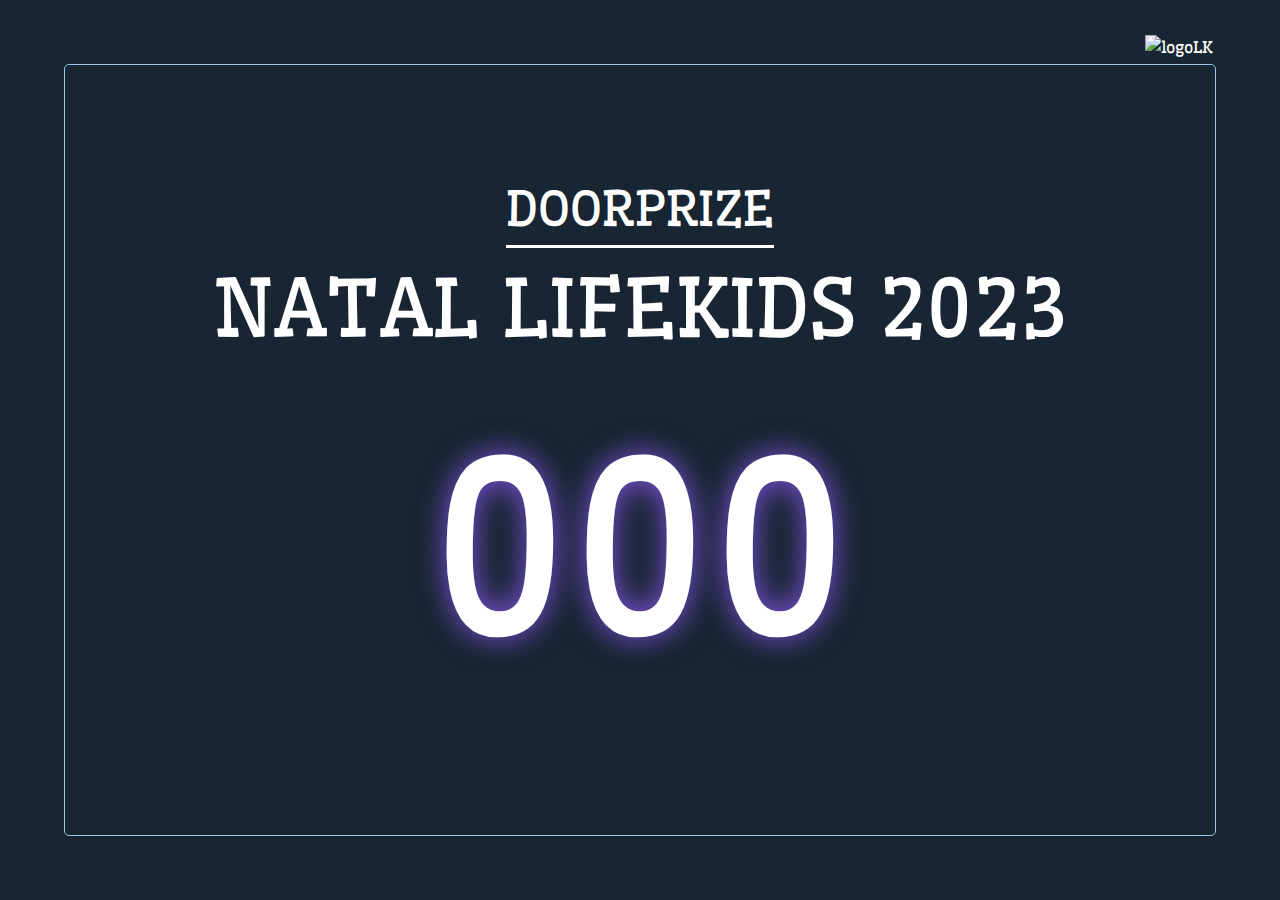
==== index.html @ d61ed56b "add init" ====
<!doctype html>
<html lang='en'>
    <head>
        <meta http-equiv='content-type' content='text/html; charset=utf-8' />
        <meta name='viewport' content='width=device-width, initial-scale=1.0' />
        <title>randomizer-lk</title>
    </head>
    <body>
        <script>
            //to redirect your home project, if you has a folder root project, please save in pages/name_folder_root and change the slash /home with your folder root pages. example : pages/welcome, pages/hello, pages/index.html , etc.
            window.onload = function () {
                window.location.href = 'pages/home/';
            };
        </script>
    </body>
</html>
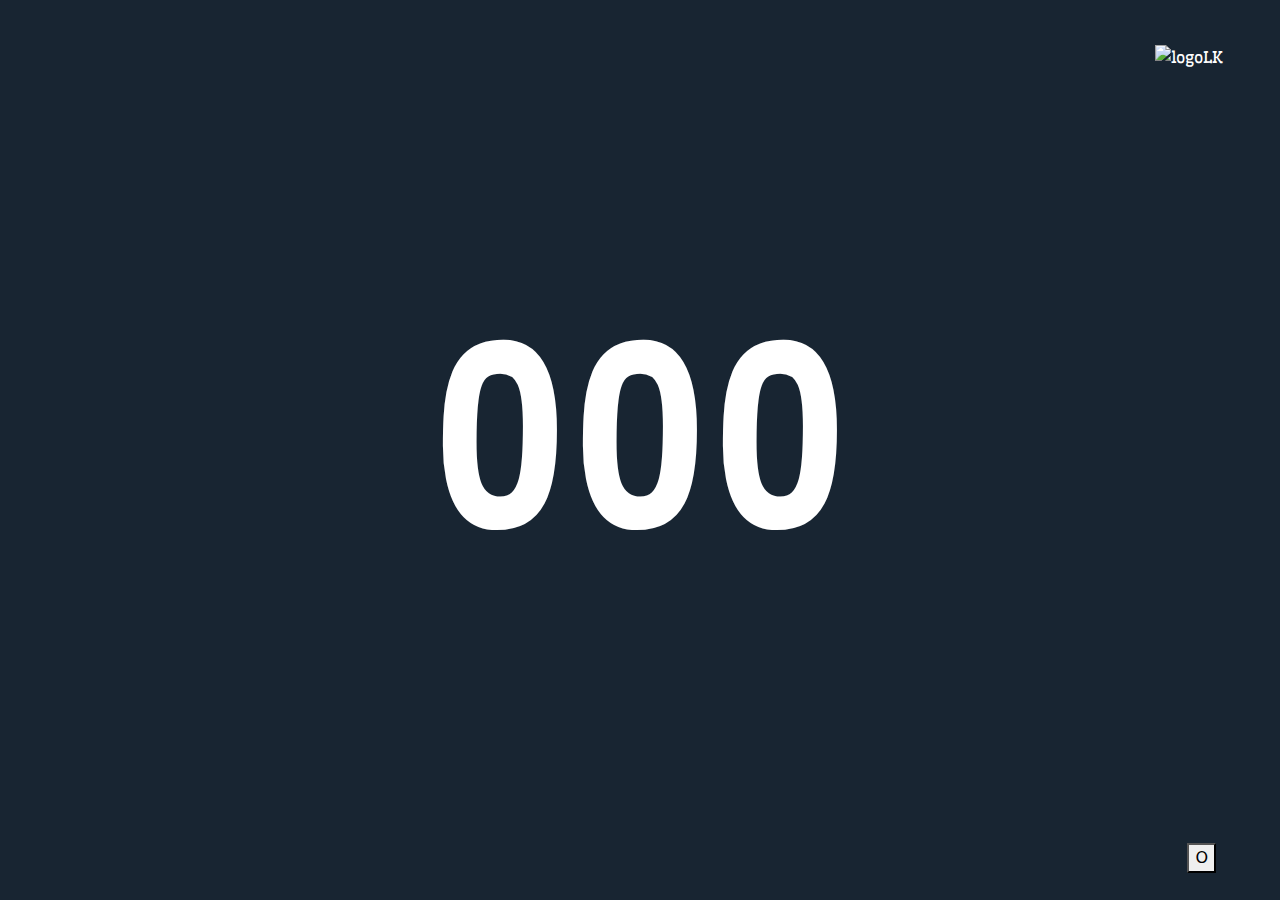
==== commit 87d8e2cf: "add style dev option and sfx" ====
--- a/index.html
+++ b/index.html
@@ -1,4 +1,3 @@
-
 <!doctype html>
 <html lang='en'>
     <head>
